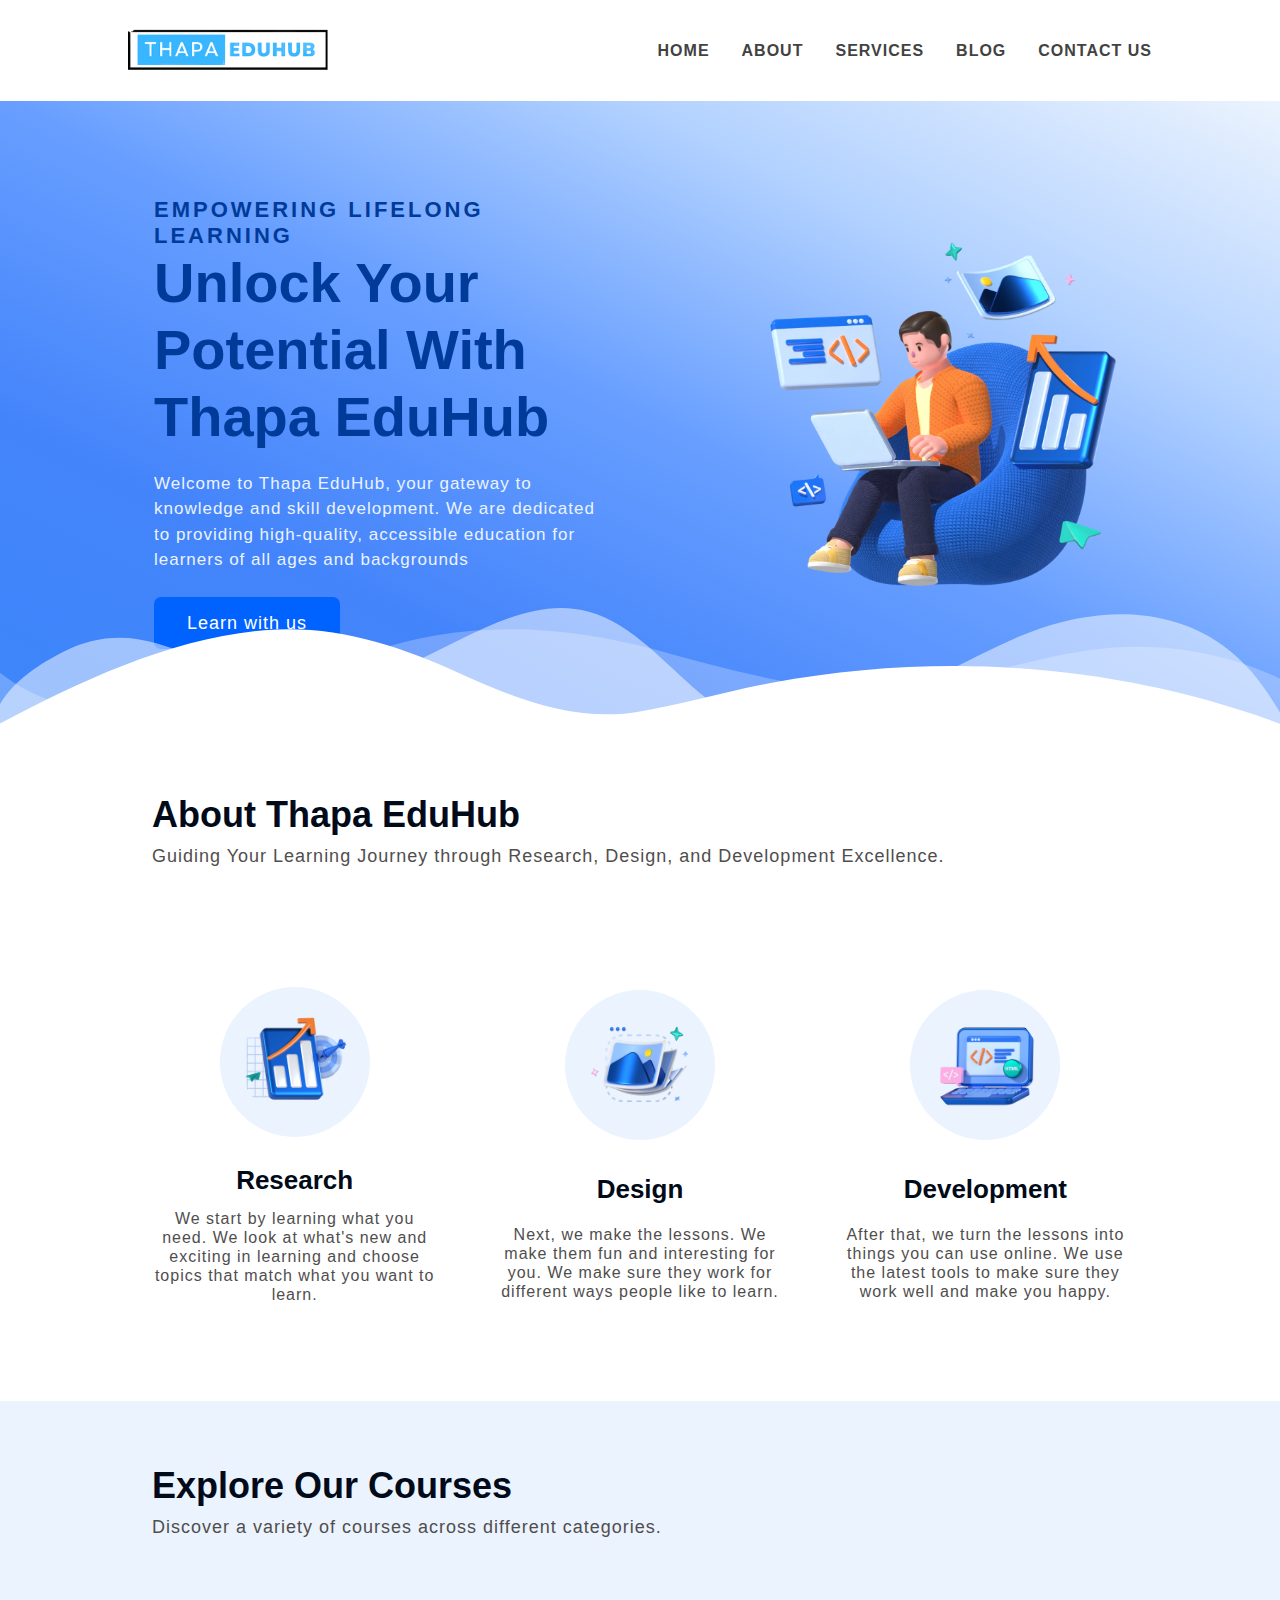
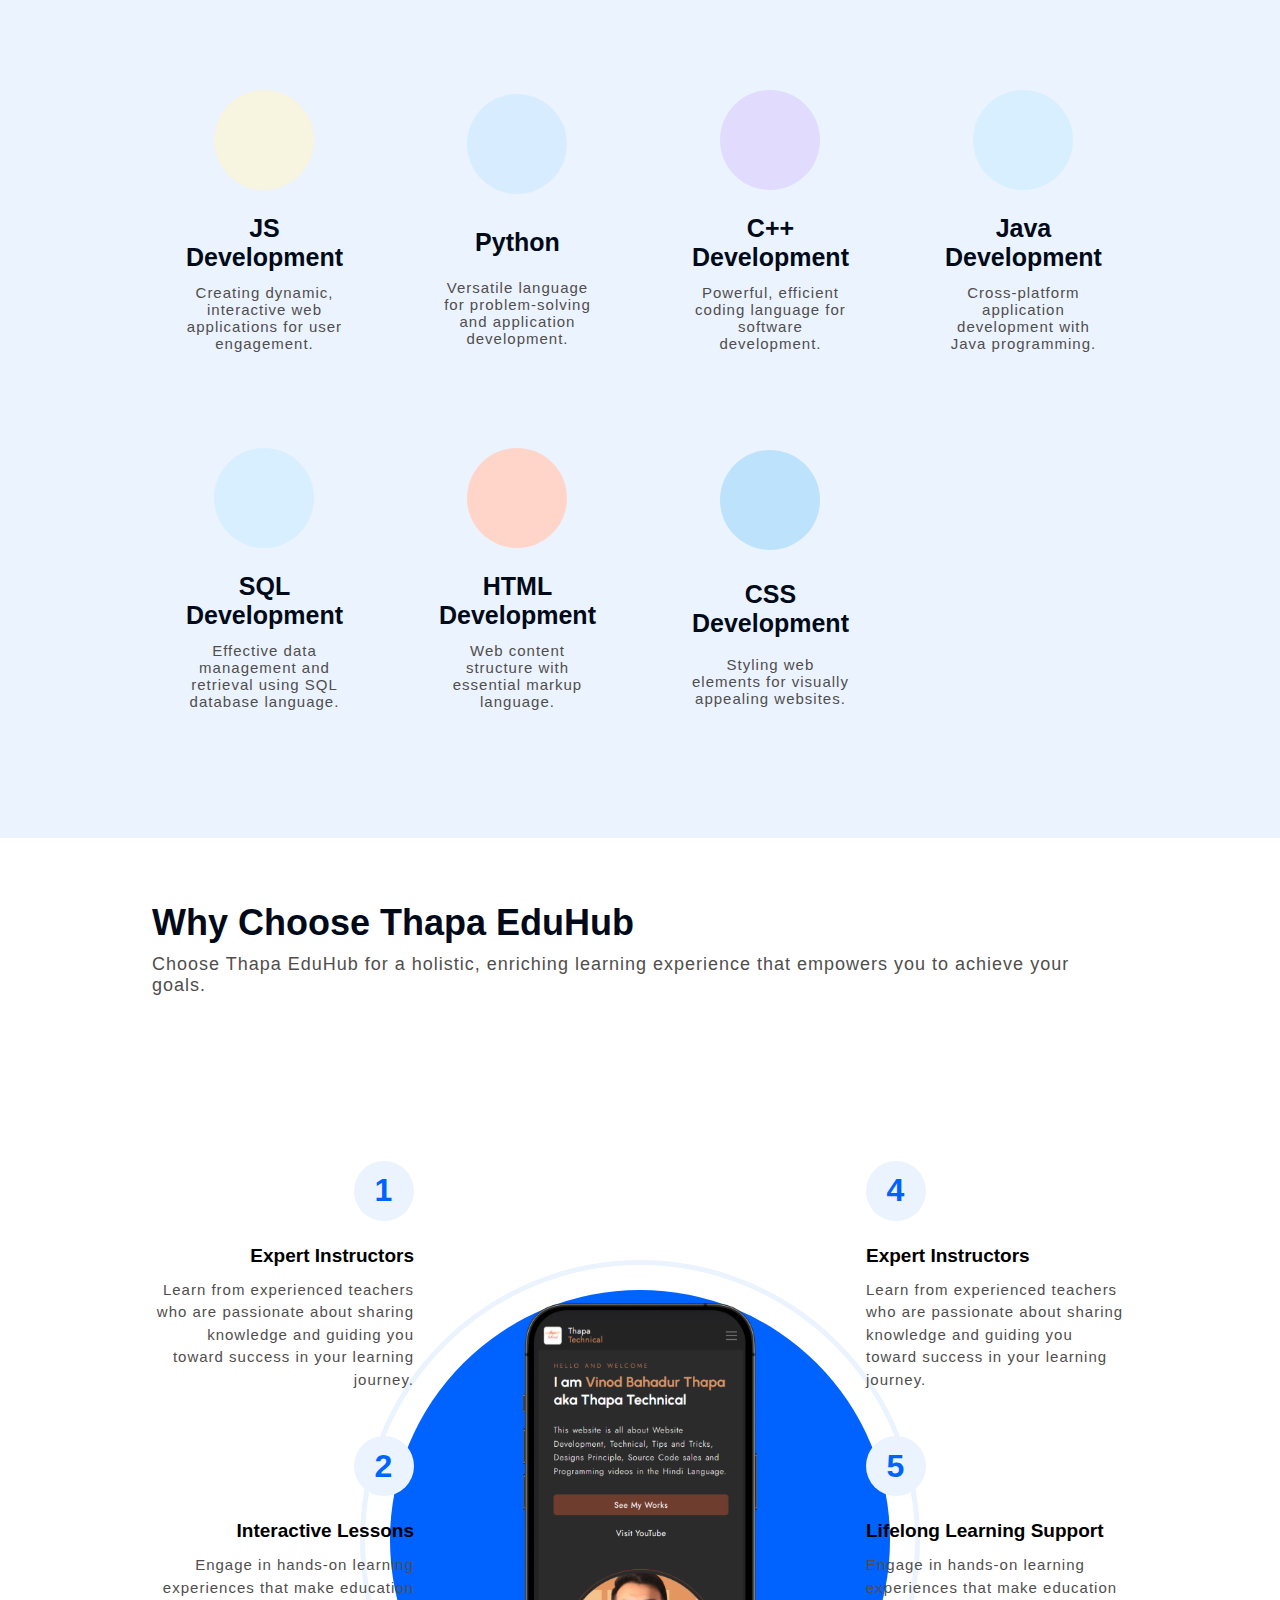
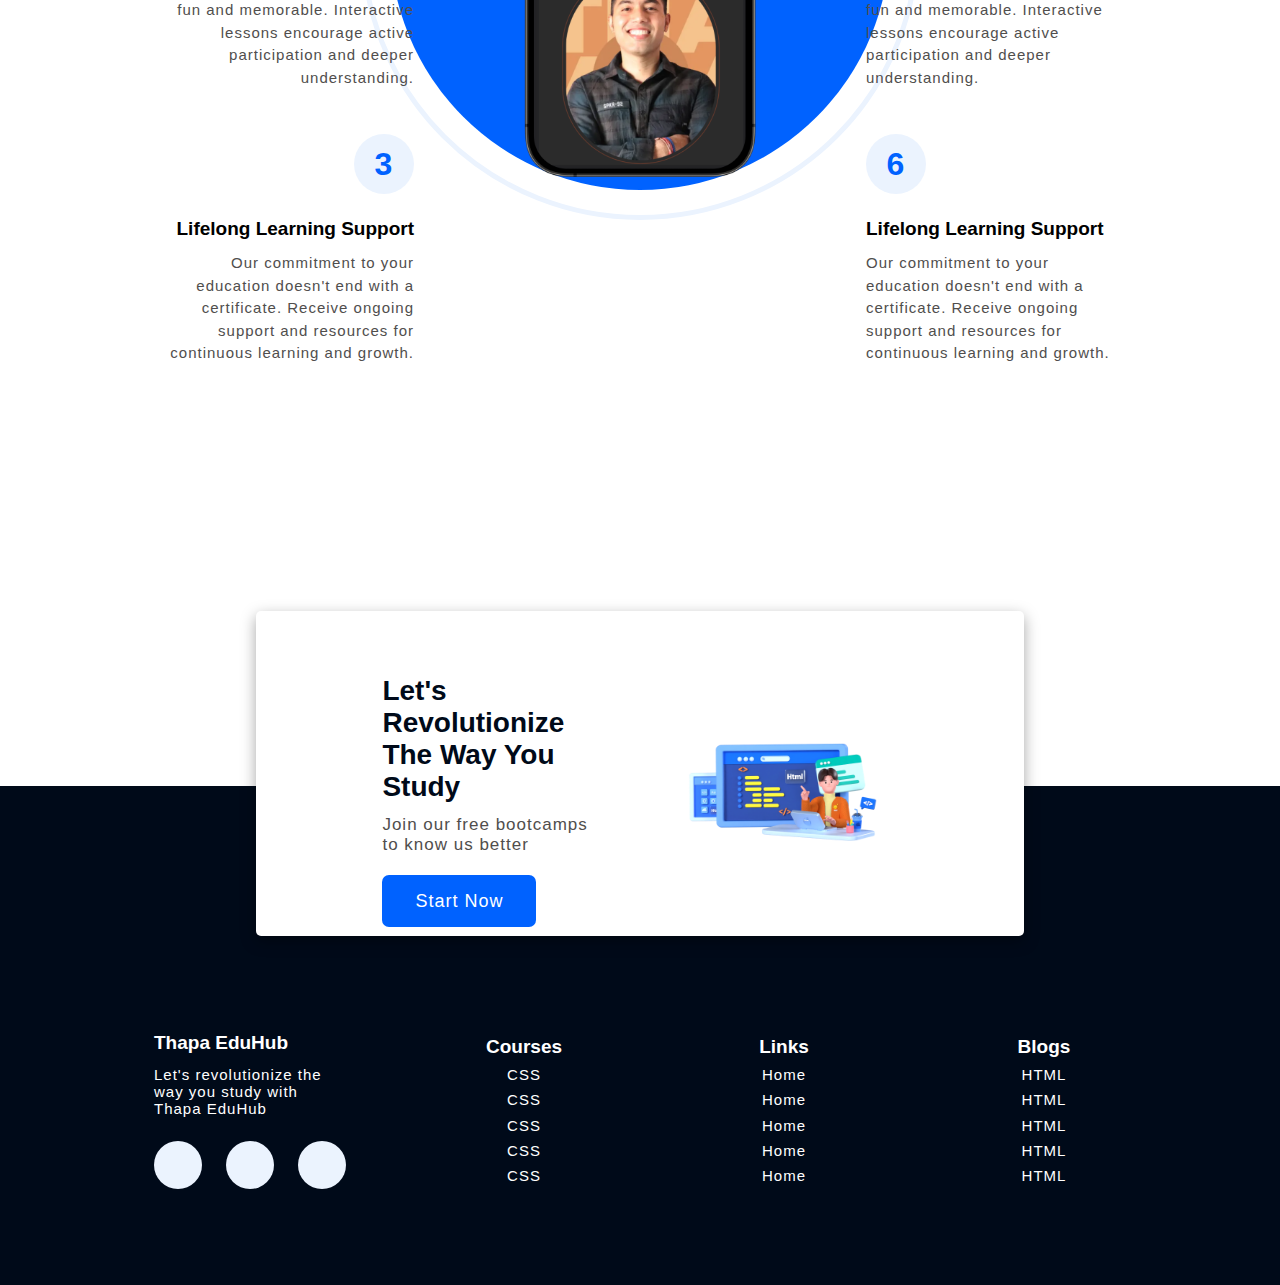
==== index.html @ 24a30e73 "design complete website" ====
<!DOCTYPE html>
<html lang="en">
  <head>
    <meta charset="UTF-8" />
    <meta name="viewport" content="width=device-width, initial-scale=1.0" />
    <title>Thapa Eduhub</title>
    <link
      rel="stylesheet"
      href="https://cdnjs.cloudflare.com/ajax/libs/font-awesome/6.6.0/css/all.min.css"
      integrity="sha512-Kc323vGBEqzTmouAECnVceyQqyqdsSiqLQISBL29aUW4U/M7pSPA/gEUZQqv1cwx4OnYxTxve5UMg5GT6L4JJg=="
      crossorigin="anonymous"
      referrerpolicy="no-referrer"
    />
    <link rel="stylesheet" href="css/style.css" />
  </head>

  <body>
    <!-- ========== Start Header Section ========== -->
    <header class="header-section">
      <div class="container">
        <div class="brand-section">
          <a href="index.html">
            <img
              src="images/logo.png"
              alt="Thapa Edu Logo"
              height="auto"
              width="80%"
            />
          </a>
        </div>
        <!-- ========== Start Navbar Section ========== -->
        <nav class="navbar">
          <ul>
            <li class="navbar-item">
              <a class="navbar-link" href="index.html">home</a>
            </li>
            <li class="navbar-item">
              <a class="navbar-link" href="about.html">about</a>
            </li>
            <li class="navbar-item">
              <a class="navbar-link" href="services.html">services</a>
            </li>
            <li class="navbar-item">
              <a class="navbar-link" href="blog.html">blog</a>
            </li>
            <li class="navbar-item">
              <a class="navbar-link" href="contact.html">contact us</a>
            </li>
          </ul>
        </nav>
        <!-- ========== End Navbar Section ========== -->
      </div>
    </header>
    <!-- ========== End Header Section ========== -->
    <!-- ========== Start Main Section ========== -->
    <main>
      <div class="main-section">
        <div class="container grid grid-two-cols">
          <div class="main-section--content">
            <p class="main-section-subheading">EMPOWERING LIFELONG LEARNING</p>
            <h2>Unlock Your Potential with Thapa EduHub</h2>
            <p class="main-section-paragraph">
              Welcome to Thapa EduHub, your gateway to knowledge and skill
              development. We are dedicated to providing high-quality,
              accessible education for learners of all ages and backgrounds
            </p>
            <a class="btn" href="contact.html">Learn with us</a>
          </div>
          <div class="main-section--image">
            <figure>
              <img
                src="/images/main-hero.webp"
                alt="a guy with laptop and doing coding"
                width="80%"
              />
            </figure>
          </div>
        </div>
      </div>
      <div class="custom-shape-divider-bottom-1727589289">
        <svg
          data-name="Layer 1"
          xmlns="http://www.w3.org/2000/svg"
          viewBox="0 0 1200 120"
          preserveAspectRatio="none"
        >
          <path
            d="M0,0V46.29c47.79,22.2,103.59,32.17,158,28,70.36-5.37,136.33-33.31,206.8-37.5C438.64,32.43,512.34,53.67,583,72.05c69.27,18,138.3,24.88,209.4,13.08,36.15-6,69.85-17.84,104.45-29.34C989.49,25,1113-14.29,1200,52.47V0Z"
            opacity=".25"
            class="shape-fill"
          ></path>
          <path
            d="M0,0V15.81C13,36.92,27.64,56.86,47.69,72.05,99.41,111.27,165,111,224.58,91.58c31.15-10.15,60.09-26.07,89.67-39.8,40.92-19,84.73-46,130.83-49.67,36.26-2.85,70.9,9.42,98.6,31.56,31.77,25.39,62.32,62,103.63,73,40.44,10.79,81.35-6.69,119.13-24.28s75.16-39,116.92-43.05c59.73-5.85,113.28,22.88,168.9,38.84,30.2,8.66,59,6.17,87.09-7.5,22.43-10.89,48-26.93,60.65-49.24V0Z"
            opacity=".5"
            class="shape-fill"
          ></path>
          <path
            d="M0,0V5.63C149.93,59,314.09,71.32,475.83,42.57c43-7.64,84.23-20.12,127.61-26.46,59-8.63,112.48,12.24,165.56,35.4C827.93,77.22,886,95.24,951.2,90c86.53-7,172.46-45.71,248.8-84.81V0Z"
            class="shape-fill"
          ></path>
        </svg>
      </div>
    </main>

    <!-- ========== End Main Section ========== -->

    <!-- ========== Start About Section ========== -->

    <section class="about-section">
      <div class="container">
        <h2 class="section-common-heading">About Thapa EduHub</h2>
        <p class="section-common-subheading">
          Guiding Your Learning Journey through Research, Design, and
          Development Excellence.
        </p>
      </div>

      <div class="container grid grid-three-cols">
        <div class="common-container">
          <div class="common-icon">
            <img src="images/research.png" alt="research image" height="70%" />
          </div>
          <h3 class="common-heading">Research</h3>
          <p class="common-paragraph">
            We start by learning what you need. We look at what's new and
            exciting in learning and choose topics that match what you want to
            learn.
          </p>
        </div>

        <div class="common-container">
          <div class="common-icon">
            <img src="images/design.png" alt="design image" height="70%" />
          </div>
          <h3 class="common-heading">design</h3>
          <p class="common-paragraph">
            Next, we make the lessons. We make them fun and interesting for you.
            We make sure they work for different ways people like to learn.
          </p>
        </div>

        <div class="common-container">
          <div class="common-icon">
            <img src="images/Coding.png" alt="coding image" height="70%" />
          </div>
          <h3 class="common-heading">development</h3>
          <p class="common-paragraph">
            After that, we turn the lessons into things you can use online. We
            use the latest tools to make sure they work well and make you happy.
          </p>
        </div>
      </div>
    </section>

    <!-- ========== End About Section ========== -->

    <!-- ========== Start Courses Section ========== -->

    <section class="courses-section">
      <div class="container">
        <h2 class="section-common-heading">Explore Our Courses</h2>
        <p class="section-common-subheading">
          Discover a variety of courses across different categories.
        </p>
      </div>

      <div class="container grid grid-four-cols">
        <div class="course-div">
          <div class="common-icon">
            <i class="icon fa-brands fa-js" style="color: #ffd43b"></i>
          </div>
          <h3 class="common-heading">JS Development</h3>
          <p class="common-paragraph">
            Creating dynamic, interactive web applications for user engagement.
          </p>
        </div>

        <div class="course-div">
          <div class="common-icon">
            <i class="icon fa-brands fa-python" style="color: #74c0fc"></i>
          </div>
          <h3 class="common-heading">Python</h3>
          <p class="common-paragraph">
            Versatile language for problem-solving and application development.
          </p>
        </div>

        <div class="course-div">
          <div class="common-icon">
            <i class="icon fa-solid fa-code" style="color: #b197fc"></i>
          </div>
          <h3 class="common-heading">C++ Development</h3>
          <p class="common-paragraph">
            Powerful, efficient coding language for software development.
          </p>
        </div>

        <div class="course-div">
          <div class="common-icon">
            <i class="icon fa-brands fa-java" style="color: #3d7491"></i>
          </div>
          <h3 class="common-heading">Java Development</h3>
          <p class="common-paragraph">
            Cross-platform application development with Java programming.
          </p>
        </div>

        <div class="course-div">
          <div class="common-icon">
            <i class="icon fa-solid fa-database" style="color: #74c0fc"></i>
          </div>
          <h3 class="common-heading">SQL Development</h3>
          <p class="common-paragraph">
            Effective data management and retrieval using SQL database language.
          </p>
        </div>
        <div class="course-div">
          <div class="common-icon">
            <i class="fa-brands fa-html5" style="color: #ff5226"></i>
          </div>
          <h3 class="common-heading">HTML Development</h3>
          <p class="common-paragraph">
            Web content structure with essential markup language.
          </p>
        </div>
        <div class="course-div">
          <div class="common-icon">
            <i class="fa-brands fa-css3" style="color: #009dff"></i>
          </div>
          <h3 class="common-heading">CSS Development</h3>
          <p class="common-paragraph">
            Styling web elements for visually appealing websites.
          </p>
        </div>
      </div>
    </section>

    <!-- ========== End Courses Section ========== -->

    <!-- ========== Start Why-Us Section ========== -->
    <section class="section-why-us">
      <div class="container">
        <h2 class="section-common-heading">Why Choose Thapa EduHub</h2>
        <p class="section-common-subheading">
          Choose Thapa EduHub for a holistic, enriching learning experience that
          empowers you to achieve your goals.
        </p>
      </div>

      <div class="container grid grid-three-cols">
        <div class="why-us-div-left text-align--right">
          <div class="why-us-common-div">
            <p class="common-number">1</p>
            <h3 class="common-heading">Expert Instructors</h3>
            <p class="common-paragraph">
              Learn from experienced teachers who are passionate about sharing
              knowledge and guiding you toward success in your learning journey.
            </p>
          </div>
          <div class="why-us-common-div">
            <p class="common-number">2</p>
            <h3 class="common-heading">Interactive Lessons</h3>
            <p class="common-paragraph">
              Engage in hands-on learning experiences that make education fun
              and memorable. Interactive lessons encourage active participation
              and deeper understanding.
            </p>
          </div>

          <div class="why-us-common-div">
            <p class="common-number">3</p>
            <h3 class="common-heading">Lifelong Learning Support</h3>
            <p class="common-paragraph">
              Our commitment to your education doesn't end with a certificate.
              Receive ongoing support and resources for continuous learning and
              growth.
            </p>
          </div>
        </div>

        <div class="container-image">
          <img src="/images/mobile.png" alt="mobile website" />
        </div>

        <div class="why-us-div-right text-align--left">
          <div class="why-us-common-div">
            <p class="common-number">4</p>
            <h3 class="common-heading">Expert Instructors</h3>
            <p class="common-paragraph">
              Learn from experienced teachers who are passionate about sharing
              knowledge and guiding you toward success in your learning journey.
            </p>
          </div>

          <div class="why-us-common-div">
            <p class="common-number">5</p>
            <h3 class="common-heading">Lifelong Learning Support</h3>
            <p class="common-paragraph">
              Engage in hands-on learning experiences that make education fun
              and memorable. Interactive lessons encourage active participation
              and deeper understanding.
            </p>
          </div>

          <div class="why-us-common-div">
            <p class="common-number">6</p>
            <h3 class="common-heading">Lifelong Learning Support</h3>
            <p class="common-paragraph">
              Our commitment to your education doesn't end with a certificate.
              Receive ongoing support and resources for continuous learning and
              growth.
            </p>
          </div>
        </div>
      </div>
    </section>

    <!-- ========== End Why-Us Section ========== -->

    <!-- ========== Start Contact HomePage Section ========== -->

    <section class="contact-section-homepage">
      <div class="container grid grid-two-cols">
        <div class="contact-content">
          <h2 class="section-common-heading">
            Let's revolutionize the way you study
          </h2>
          <p>Join our free bootcamps to know us better</p>
          <a class="btn" href="contact.html"
            >Start Now <i class="fa-solid fa-arrow-right"></i
          ></a>
        </div>
        <div class="contact-image">
          <img src="/images/main.png" alt="a guy doing coding" />
        </div>
      </div>
    </section>

    <!-- ========== End Contact HomePage Section ========== -->

    <!-- ========== Start Footer Section ========== -->

    <footer class="footer-section">
      <div class="container grid grid-four-cols">
        <div class="footer-content">
          <h3 class="footer-content-title">Thapa EduHub</h3>
          <p class="section-common-subheading">
            Let's revolutionize the way you study with Thapa EduHub
          </p>

          <div class="social-links">
            <div class="social-icon">
              <a href="#"> <i class="fa-brands fa-discord"></i></a>
            </div>

             <div class="social-icon">
              <a href="#"> <i class="fa-brands fa-youtube"></i></a>
            </div>

             <div class="social-icon">
              <a href="#"> <i class="fa-brands fa-instagram"></i></a>
            </div>
          </div>
        </div>

        <div class="courses-links">
          <h3 class="footer-content-title">
            Courses
          </h3>
          <li>CSS</li>
          <li>CSS</li>
          <li>CSS</li>
          <li>CSS</li>
          <li>CSS</li>
        </div>
        <div class="links">
          <h3 class="footer-content-title">
            Links
          </h3>
          <li>Home</li>
          <li>Home</li>
          <li>Home</li>
          <li>Home</li>
          <li>Home</li>
        </div><div class="blogs">
          <h3 class="footer-content-title">
           Blogs
          </h3>
          <li>HTML</li>
          <li>HTML</li>
          <li>HTML</li>
          <li>HTML</li>
          <li>HTML</li>
        </div>
      </div>
    </footer>

    <!-- ========== End Footer Section ========== -->
  </body>
</html>
---- css/style.css ----
/***** Universal Section *****/

* {
  margin: 0;
  padding: 0;
  box-sizing: border-box;
}

/***** End Universal Section *****/

/***** root variable Section *****/

:root {
  --primary-color: #0062ff;
  --supporting-color: #ebf3fe;
  --font-color: #424242;
  --bg-color: #f7fcff;
  --heading-color: #000a19;
  --hero-heading-color: #003b99;
  --white-color: #ffffff;
  --para-color: #504e4d;
  --bnt-hover-bg-color: #003b99;
  --btn-box-shadow: rgba(100, 100, 111, 0.2) 0px 7px 29px 0px;

  --footer-bg-color: #040d12;
}

/***** End root variable Section *****/

/***** Common Section *****/

html {
  font-size: 62.5%;
  font-family: Mona Sans, Hubot Sans, sans-serif;
}

a {
  text-decoration: none;
}

li {
  list-style: none;
}

:is(
    .about-section,
    .courses-section,
    .section-why-us,
    .contact-section-homepage,
    .blog-section,
    .contact-section
  )
  .container:first-child {
  padding: 6.4rem 2.4rem 2.4rem 2.4rem;
}

p,
a,
li {
  font-size: 1.5rem;
  letter-spacing: 0.1rem;
  font-weight: 500;
  color: var(--para-color);
}

.container {
  max-width: 80%;
  height: auto;
  margin: 0 auto;
  padding: 9.6rem 2.6rem;
}

.grid {
  display: grid;
}

/***** End Common Section *****/

/***** reusable content Section *****/

.grid-two-cols {
  grid-template-columns: repeat(2, 1fr);
}

.grid-three-cols {
  grid-template-columns: repeat(3, 1fr);
}

.grid-four-cols {
  grid-template-columns: repeat(4, 1fr);
}

.section-common-heading {
  font-size: 3.6rem;
  color: var(--heading-color);
  text-transform: capitalize;
}

.section-common-subheading {
  font-size: 1.8rem;
  margin-top: 1rem;
  font-weight: 400;
}

/***** End reusable content Section *****/

/***** Navbar Section *****/

.header-section {
  width: 100%;
  box-shadow: 0.1rem 0.1rem 0.5rem 0.1px rgba(0, 0, 0, 0.332);
}

.header-section .container {
  display: flex;
  justify-content: space-between;
  align-items: center;
  padding: 2.5rem 0;
}

.header-section .navbar ul {
  display: flex;
  gap: 3.2rem;

  & li a {
    font-size: 1.6rem;
    text-transform: uppercase;
    color: var(--font-color);
    font-weight: 600;
    display: inline-block;
    position: relative;

    &:hover {
      color: var(--primary-color);
    }

    &::after {
      content: "";
      position: absolute;
      bottom: -0.25rem;
      left: 0;
      width: 0%;
      height: auto;
      border-bottom: 0.2rem solid var(--primary-color);
      transition: all 0.2s linear;
      -webkit-transition: all 0.2s linear;
      -moz-transition: all 0.2s linear;
      -ms-transition: all 0.2s linear;
      -o-transition: all 0.2s linear;
    }

    &:hover::after {
      width: 100%;
    }
  }
}

/***** End Navbar Section *****/

/***** Home Page Section *****/

main {
  background: linear-gradient(
    to top right,
    #3d86fa,
    #4484fb,
    #679eff,
    #b3d2ff,
    #ebf3fe
  );
  position: relative;
  height: auto;

  & .grid {
    place-items: center;
    gap: 6.4rem;

    & .main-section--image {
      transform: scaleX(-1);
      -webkit-transform: scaleX(-1);
      -moz-transform: scaleX(-1);
      -ms-transform: scaleX(-1);
      -o-transform: scaleX(-1);
    }

    & .main-section--content {
      & .main-section-subheading {
        color: var(--bnt-hover-bg-color);
        font-size: 2.2rem;
        font-weight: 600;
        letter-spacing: 0.3rem;
        text-transform: uppercase;
      }

      & h2 {
        font-size: 5.6rem;
        color: var(--bnt-hover-bg-color);
        line-height: 1.2;
        font-weight: 700;
        text-transform: capitalize;
      }

      & .main-section-paragraph {
        font-size: 1.7rem;
        color: var(--supporting-color);
        font-weight: 400;
        letter-spacing: 0.1rem;
        line-height: 1.5;
        margin: 2rem 0 4rem 0;
      }
    }
  }
}
.btn {
  padding: 1.6rem 3.3rem;
  border-radius: 0.7rem;
  border: none;
  -webkit-border-radius: 0.7rem;
  -moz-border-radius: 0.7rem;
  -ms-border-radius: 0.7rem;
  -o-border-radius: 0.7rem;
  transition: all 0.1s linear;
  -webkit-transition: all 0.1s linear;
  -moz-transition: all 0.1s linear;
  -ms-transition: all 0.1s linear;
  -o-transition: all 0.1s linear;
  color: var(--white-color);
  font-size: 1.8rem;
  background-color: var(--primary-color);

  &:hover {
    background-color: var(--bnt-hover-bg-color);
  }
}

.custom-shape-divider-bottom-1727589289 {
  position: absolute;
  bottom: 0;
  left: 0;
  width: 100%;
  overflow: hidden;
  line-height: 0;
  transform: rotate(180deg);
}

.custom-shape-divider-bottom-1727589289 svg {
  position: relative;
  display: block;
  width: calc(100% + 1.3px);
  height: 133px;
}

.custom-shape-divider-bottom-1727589289 .shape-fill {
  fill: #ffffff;
}

/***** End Home Page Section *****/

/***** About Section *****/

.about-section {
  & .grid {
    gap: 6.4rem;

    .common-container {
      display: grid;
      place-items: center;
      text-align: center;
    }

    .common-heading {
      font-size: 2.6rem;
      color: var(--heading-color);
      font-weight: 700;
      text-transform: capitalize;
    }

    .common-paragraph {
      font-size: 1.6rem;
      line-height: 1.2;
      font-weight: 400;
    }

    & .common-container .common-heading {
      margin: 2.6rem 0 1.3rem 0;
    }

    & .common-container .common-icon img {
      transition: all 0.3 linear;
      -webkit-transition: all 0.3 linear;
      -moz-transition: all 0.3 linear;
      -ms-transition: all 0.3 linear;
      -o-transition: all 0.3 linear;
    }

    .common-container .common-icon img {
      width: 15rem;
      aspect-ratio: 1;
      padding: 2rem;
      border-radius: 50%;
      background-color: var(--supporting-color);
      -webkit-border-radius: 50%;
      -moz-border-radius: 50%;
      -ms-border-radius: 50%;
      -o-border-radius: 50%;
      transition: all 0.2s linear;
      -webkit-transition: all 0.2s linear;
      -moz-transition: all 0.2s linear;
      -ms-transition: all 0.2s linear;
      -o-transition: all 0.2s linear;
    }
  }

  & .common-icon:hover > img {
    background: linear-gradient(to right, #0575e6, #021b79);
    box-shadow: 0 0 5rem 0.001rem #003b9993;
    scale: 1.2;
  }
}

/***** End About Section *****/

/***** Courses Section *****/

.courses-section {
  background-color: var(--supporting-color);

  .grid {
    gap: 3.2rem;
  }

  & .grid .course-div {
    transition: all 0.3s linear;
    text-align: center;
    display: grid;
    place-items: center;
    padding: 3.2rem;

    -webkit-transition: all 0.3s linear;
    -moz-transition: all 0.3s linear;
    -ms-transition: all 0.3s linear;
    -o-transition: all 0.3s linear;

    & .common-icon {
      width: 10rem;
      aspect-ratio: 1;
      display: grid;
      place-items: center;
      border-radius: 50%;

      -webkit-border-radius: 50%;
      -moz-border-radius: 50%;
      -ms-border-radius: 50%;
      -o-border-radius: 50%;

      & i {
        font-size: 5.5rem;
      }
    }

    & .common-heading {
      color: var(--heading-color);
      font-size: 2.5rem;
      margin: 2.4rem 0 1.2rem 0;
    }
  }

  & .course-div:nth-child(1) .common-icon {
    background-color: #fef4d0a7;
  }

  & .course-div:nth-child(2) .common-icon {
    background-color: #ceeaffaf;
  }

  & .course-div:nth-child(3) .common-icon {
    background-color: #dcd2fcad;

    & i {
      font-size: 3.5rem;
    }
  }

  & .course-div:nth-child(4) .common-icon {
    background-color: #ceeeffad;
  }

  & .course-div:nth-child(5) .common-icon {
    background-color: #ceeeffad;
  }

  & .course-div:nth-child(6) .common-icon {
    background-color: #ffd5ca;
  }

  & .course-div:nth-child(7) .common-icon {
    background-color: #b4dffad7;
  }
}

.course-div:hover {
  box-shadow: rgba(0, 0, 0, 0.1) 0px 10px 2rem;
}

/***** End Courses Section *****/

/***** Why-us Section *****/

.section-why-us {
  & .grid {
    gap: 9.6rem;

    & .text-align--right .why-us-common-div {
      text-align: right;
      display: flex;
      flex-direction: column;
      justify-content: start;
      align-items: end;
    }

    & .why-us-common-div {
      margin-top: 4.5rem;
      & .common-number {
        font-size: 3.2rem;
        font-weight: 600;
        background-color: var(--supporting-color);
        width: 6rem;
        aspect-ratio: 1;
        border-radius: 50%;
        -webkit-border-radius: 50%;
        -moz-border-radius: 50%;
        -ms-border-radius: 50%;
        -o-border-radius: 50%;
        display: grid;
        place-items: center;
        color: var(--primary-color);
      }
      & .common-heading {
        font-size: 1.9rem;
        margin: 2.4rem 0 1.2rem 0;
      }
      & .common-paragraph {
        line-height: 1.5;
      }
    }
    & .container-image {
      margin: 1.2rem 0;
      position: relative;
      display: grid;
      place-items: center;
      & img {
        width: 90%;
        height: auto;
      }
      &::before {
        content: "";
        width: 50rem;
        display: block;
        aspect-ratio: 1;
        background-color: var(--primary-color);
        position: absolute;
        left: 50%;
        top: 50%;
        transform: translate(-50%, -50%);
        border-radius: 50%;
        -webkit-border-radius: 50%;
        -moz-border-radius: 50%;
        -ms-border-radius: 50%;
        -o-border-radius: 50%;
        z-index: -1;
        animation: changing-color 10s linear 0s infinite alternate;
        -webkit-animation: changing-color 10s linear 0s infinite alternate;
      }
      &::after {
        content: "";
        width: 55rem;
        display: block;
        aspect-ratio: 1;
        position: absolute;
        left: 50%;
        top: 50%;
        transform: translate(-50%, -50%);
        border: 0.5rem solid var(--supporting-color);
        border-radius: 50%;
        -webkit-border-radius: 50%;
        -moz-border-radius: 50%;
        -ms-border-radius: 50%;
        -o-border-radius: 50%;
        z-index: -1;
      }
    }
  }
}
@keyframes changing-color {
  0% {
    background-color: #b3d0ff;
  }
  25% {
    background-color: #80b1ff;
  }
  50% {
    background-color: #4d91ff;
  }
  75% {
    background-color: #99c0ff;
  }
  100% {
    background-color: #3381ff;
  }
}

/***** End Why-us Section *****/

/***** Contact Home Section *****/ /***** End Contact Home Section *****/

.contact-section-homepage {
  position: relative;
  left: 0;
  bottom: -15rem;
  width: 60%;
  min-height: 30rem;
  background-color: var(--white-color);
  box-shadow: rgba(0, 0, 0, 0.35) 0px 5px 15px;
  margin: 0 auto;
  padding: 0 3.2rem;
  border-radius: 0.5rem;
  -webkit-border-radius: 0.5rem;
  -moz-border-radius: 0.5rem;
  -ms-border-radius: 0.5rem;
  -o-border-radius: 0.5rem;
  & .container {
    margin: 0 auto;
    padding: 0;
  }
  & .grid {
    align-items: center;
    gap: 9.6rem;
    padding: 3.2rem 0;
  }
  & .section-common-heading {
    font-size: 2.8rem;
  }

  & .contact-image img {
    width: 90%;
    height: auto;
  }

  & .contact-content p {
    font-size: 1.7rem;
    margin: 1.2rem 0 3.6rem 0;
  }
}

/***** Blog Section *****/
.blog-section {
  background-color: var(--supporting-color);

  & .grid {
    gap: 6.4rem;
  }
  & .blog-card {
    box-shadow: rgba(0, 0, 0, 0.16) 0px 10px 36px 0px,
      rgba(0, 0, 0, 0.06) 0px 0px 0px 1px;
    transition: all 0.3s linear;

    -webkit-transition: all 0.3s linear;
    -moz-transition: all 0.3s linear;
    -ms-transition: all 0.3s linear;
    -o-transition: all 0.3s linear;
    &:hover {
      scale: 1.1;
    }
  }

  & .blog-card figure img {
    width: 100%;
    height: auto;
  }

  & .blog-content {
    padding: 1.4rem 2.4rem 2.4rem;
    & .blog-date {
      margin: 0 0 1.4rem 0;
      display: flex;
      justify-content: space-between;
      & .fa-solid {
        color: var(--bnt-hover-bg-color);
      }
    }
    & .blog-title {
      font-size: 1.8rem;
    }
  }
}

/***** End Blog Section *****/

/***** Contact Us Section *****/

.contact-section {
  & .grid {
    gap: 9.6rem;
  }
  & label {
    display: block;
    font-size: 1.7rem;
    color: var(--font-color);
    text-transform: capitalize;
  }

  & form .grid-two-cols {
    gap: 3.6rem;
  }
  & .grid-two-cols .mb-3:first-child {
    display: flex;
    justify-content: space-between;
  }
  & input,
  textarea {
    width: 100%;
    border: 0.1rem solid var(--footer-bg-color);
    padding: 1.4rem 2.4rem;
    font-size: 1.7rem;
    letter-spacing: 0.1rem;
  }

  & .mb-3 {
    margin-bottom: 3.2rem;
  }
  .btn {
    display: inline-block;
    margin-top: 3.2rem;
  }
  &::placeholder {
    font-size: 1.5rem;
    letter-spacing: 1.5;
    font-family: Mona Sans;
  }
}

/***** End Contact Us Section *****/

/***** Footer Section *****/
.footer-section {
  background-color: var(--heading-color);
  * {
    color: var(--white-color);
  }
  padding-top: 15rem;
  & .grid {
    gap: 9.6rem;
  }
  & .footer-content-title {
    font-size: 1.9rem;
  }
  & .section-common-subheading {
    font-size: 1.5rem;
    margin: 1.2rem 0 2.4rem 0;
  }
  & .social-links {
    display: flex;
    gap: 2.4rem;
  }
  & .social-links .social-icon i {
    font-size: 2.4rem;
    color: var(--primary-color);
  }
  & .social-links .social-icon {
    width: 4.8rem;
    aspect-ratio: 1;
    background-color: var(--supporting-color);
    display: grid;
    place-items: center;
    border-radius: 50%;
    -webkit-border-radius: 50%;
    -moz-border-radius: 50%;
    -ms-border-radius: 50%;
    -o-border-radius: 50%;
    transition: all 0.3s ease;
  }
  & .social-links .social-icon:hover {
    scale: 1.2;
    box-shadow: var(--primary-color) 0px 5px 15px;
  }

  & .courses-links,
  .links,
  .blogs {
    display: grid;
    place-items: center;
  }
}

/***** End Footer Section *****/
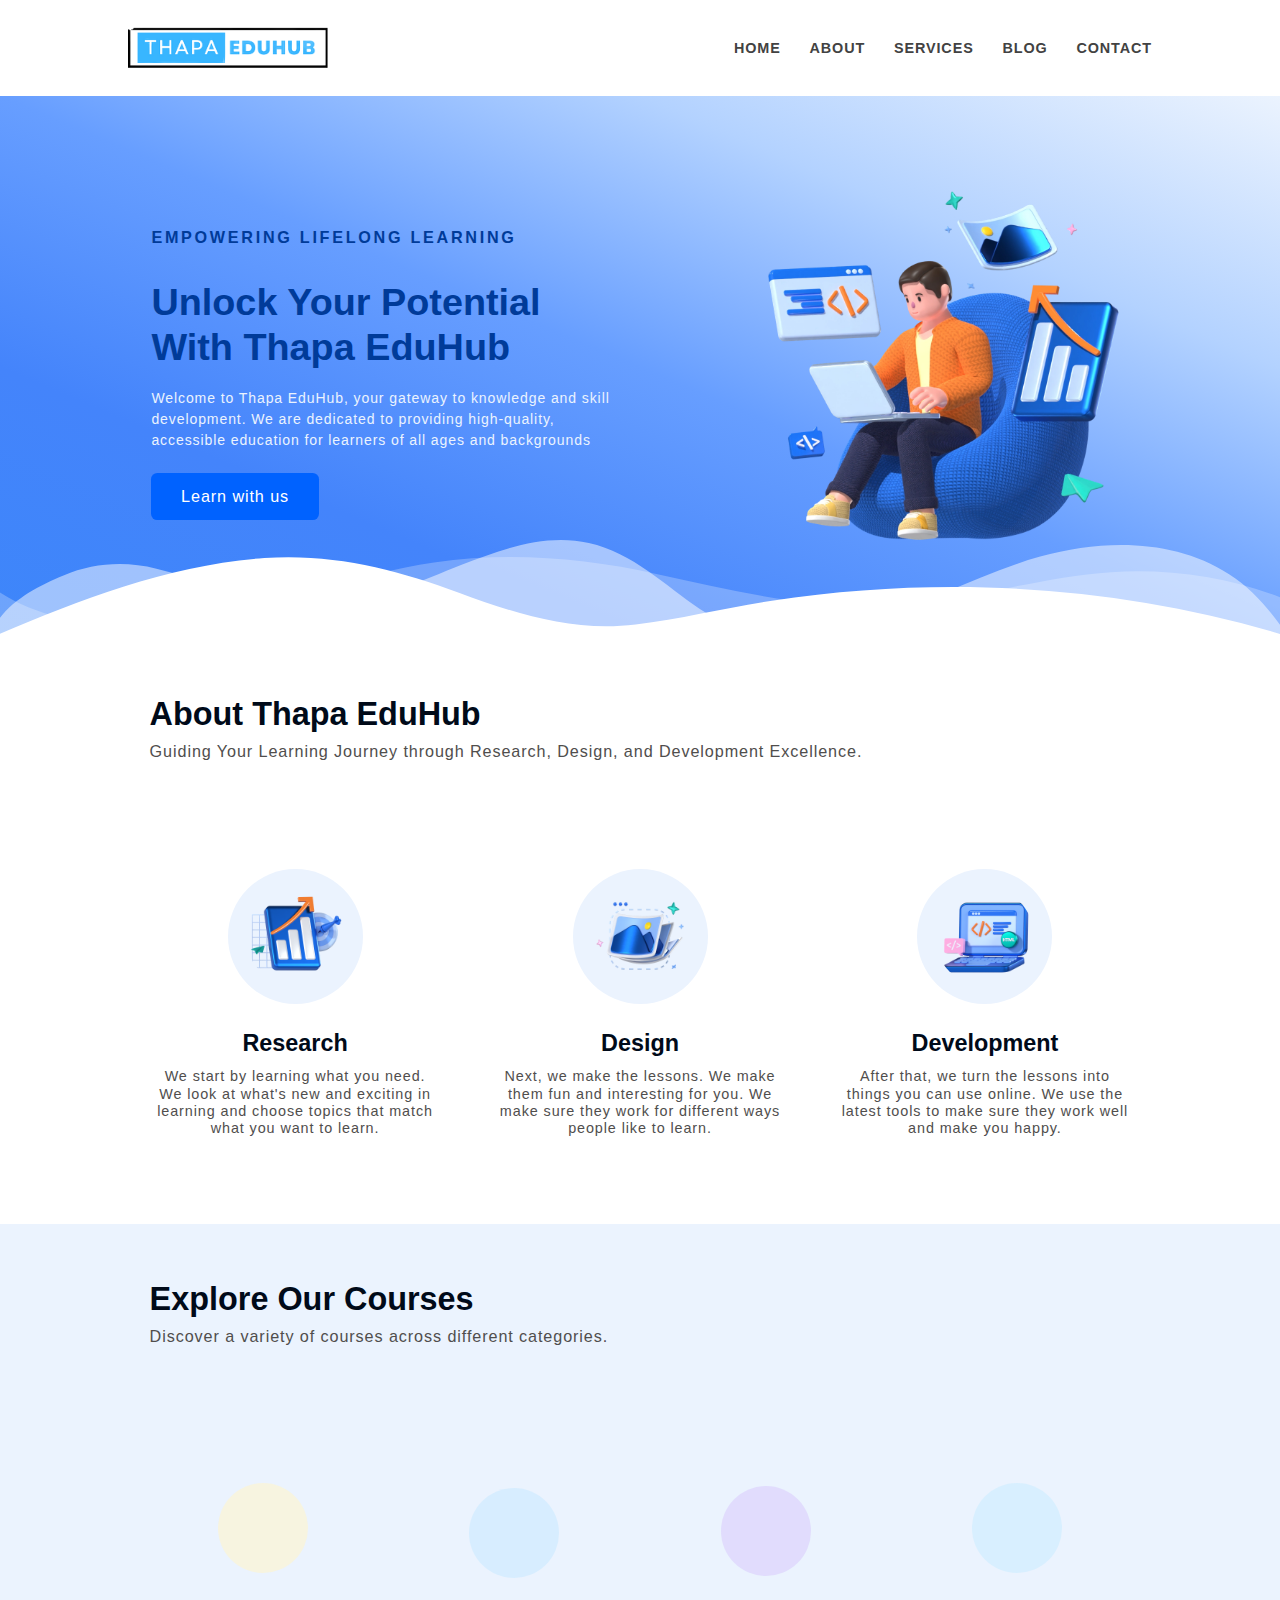
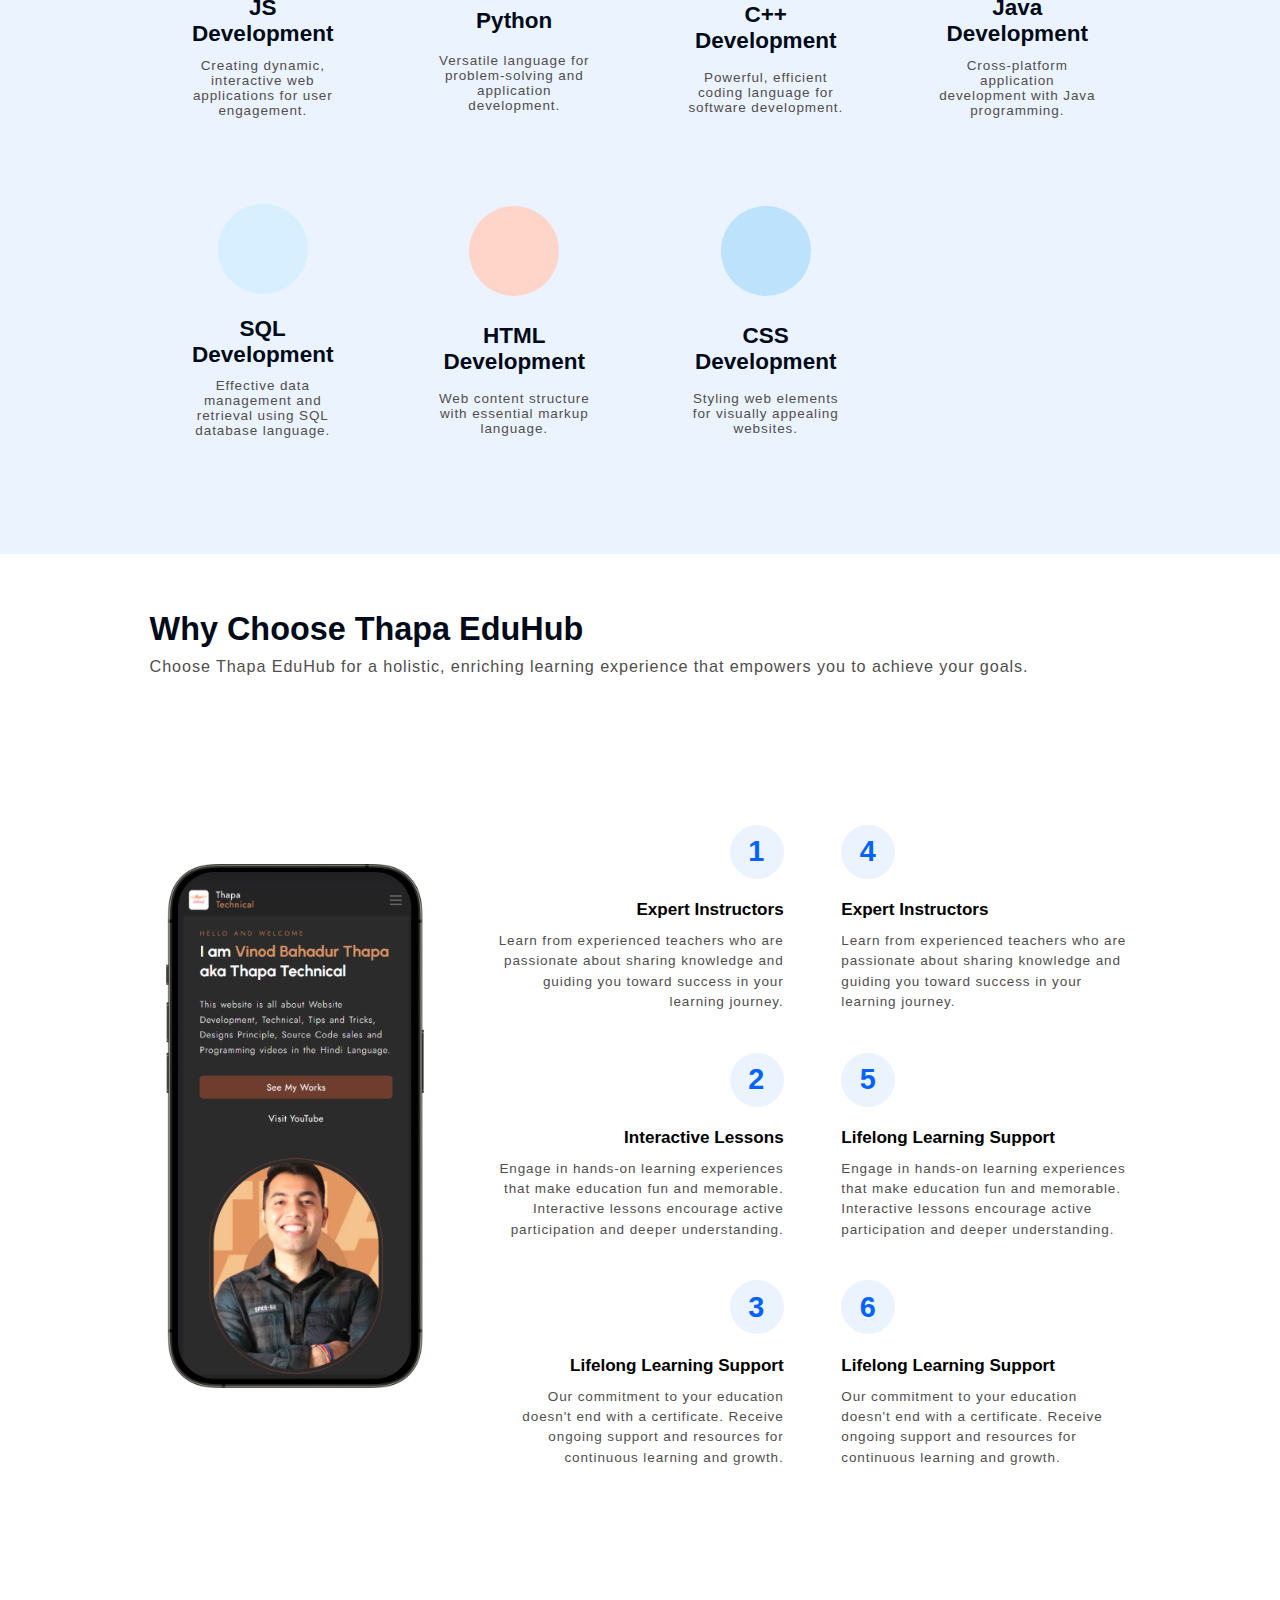
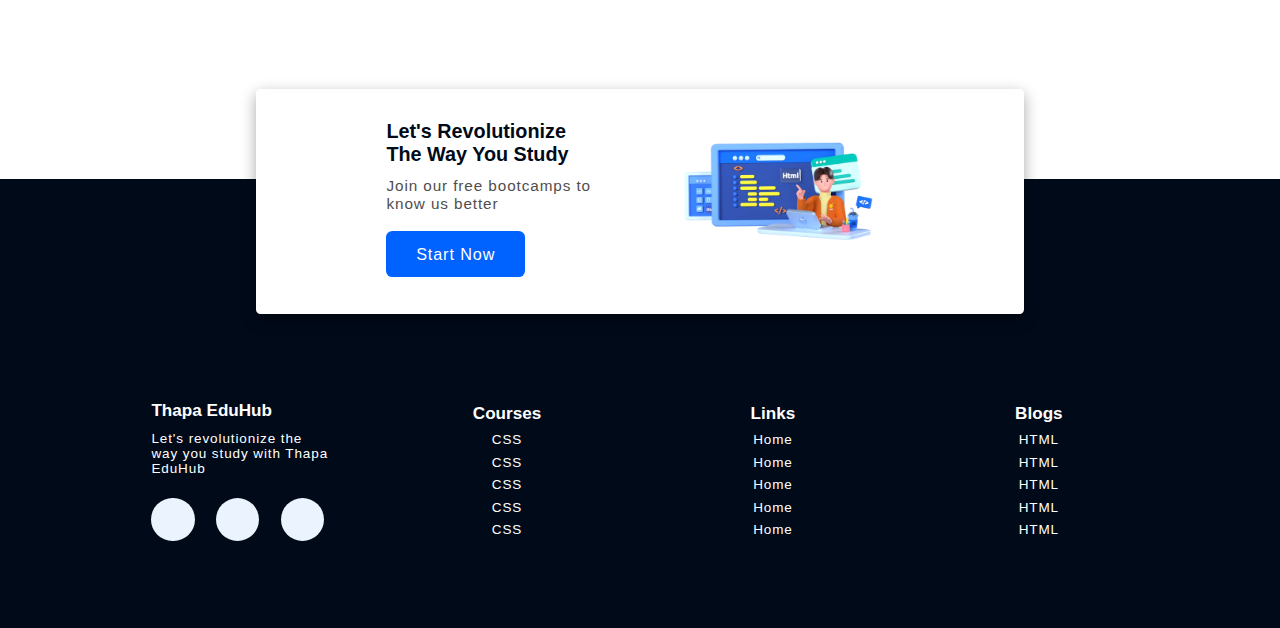
==== commit 750cde1d: ""Updated navigation links, CSS styles, and responsiveness for various HTML pages"" ====
--- a/index.html
+++ b/index.html
@@ -44,7 +44,7 @@
               <a class="navbar-link" href="blog.html">blog</a>
             </li>
             <li class="navbar-item">
-              <a class="navbar-link" href="contact.html">contact us</a>
+              <a class="navbar-link" href="contact.html">contact</a>
             </li>
           </ul>
         </nav>
@@ -69,7 +69,7 @@
           <div class="main-section--image">
             <figure>
               <img
-                src="/images/main-hero.webp"
+                src="images/main-hero.webp"
                 alt="a guy with laptop and doing coding"
                 width="80%"
               />
@@ -279,7 +279,7 @@
         </div>
 
         <div class="container-image">
-          <img src="/images/mobile.png" alt="mobile website" />
+          <img src="images/mobile.png" alt="mobile website" />
         </div>
 
         <div class="why-us-div-right text-align--left">
@@ -331,7 +331,7 @@
           ></a>
         </div>
         <div class="contact-image">
-          <img src="/images/main.png" alt="a guy doing coding" />
+          <img src="images/main.png" alt="a guy doing coding" />
         </div>
       </div>
     </section>
--- a/css/style.css
+++ b/css/style.css
@@ -186,14 +186,15 @@
     & .main-section--content {
       & .main-section-subheading {
         color: var(--bnt-hover-bg-color);
-        font-size: 2.2rem;
+        font-size: 1.8rem;
         font-weight: 600;
         letter-spacing: 0.3rem;
         text-transform: uppercase;
+        margin-bottom: 3.6rem;
       }
 
       & h2 {
-        font-size: 5.6rem;
+        font-size: 4.2rem;
         color: var(--bnt-hover-bg-color);
         line-height: 1.2;
         font-weight: 700;
@@ -201,7 +202,7 @@
       }
 
       & .main-section-paragraph {
-        font-size: 1.7rem;
+        font-size: 1.56rem;
         color: var(--supporting-color);
         font-weight: 400;
         letter-spacing: 0.1rem;
@@ -211,6 +212,7 @@
     }
   }
 }
+
 .btn {
   padding: 1.6rem 3.3rem;
   border-radius: 0.7rem;
@@ -247,7 +249,7 @@
   position: relative;
   display: block;
   width: calc(100% + 1.3px);
-  height: 133px;
+  height: 12rem;
 }
 
 .custom-shape-divider-bottom-1727589289 .shape-fill {
@@ -420,6 +422,7 @@
 
     & .why-us-common-div {
       margin-top: 4.5rem;
+
       & .common-number {
         font-size: 3.2rem;
         font-weight: 600;
@@ -435,26 +438,31 @@
         place-items: center;
         color: var(--primary-color);
       }
+
       & .common-heading {
         font-size: 1.9rem;
         margin: 2.4rem 0 1.2rem 0;
       }
+
       & .common-paragraph {
         line-height: 1.5;
       }
     }
+
     & .container-image {
       margin: 1.2rem 0;
       position: relative;
       display: grid;
       place-items: center;
+
       & img {
         width: 90%;
         height: auto;
       }
+
       &::before {
         content: "";
-        width: 50rem;
+        width: 40rem;
         display: block;
         aspect-ratio: 1;
         background-color: var(--primary-color);
@@ -471,9 +479,10 @@
         animation: changing-color 10s linear 0s infinite alternate;
         -webkit-animation: changing-color 10s linear 0s infinite alternate;
       }
+
       &::after {
         content: "";
-        width: 55rem;
+        width: 45rem;
         display: block;
         aspect-ratio: 1;
         position: absolute;
@@ -491,19 +500,24 @@
     }
   }
 }
+
 @keyframes changing-color {
   0% {
     background-color: #b3d0ff;
   }
+
   25% {
     background-color: #80b1ff;
   }
+
   50% {
     background-color: #4d91ff;
   }
+
   75% {
     background-color: #99c0ff;
   }
+
   100% {
     background-color: #3381ff;
   }
@@ -511,7 +525,7 @@
 
 /***** End Why-us Section *****/
 
-/***** Contact Home Section *****/ /***** End Contact Home Section *****/
+/***** Contact Home Section *****/
 
 .contact-section-homepage {
   position: relative;
@@ -528,15 +542,18 @@
   -moz-border-radius: 0.5rem;
   -ms-border-radius: 0.5rem;
   -o-border-radius: 0.5rem;
-  & .container {
+
+  & .container:first-child {
     margin: 0 auto;
-    padding: 0;
-  }
+    padding: 6.4rem 0;
+  }
+
   & .grid {
     align-items: center;
     gap: 9.6rem;
     padding: 3.2rem 0;
   }
+
   & .section-common-heading {
     font-size: 2.8rem;
   }
@@ -551,6 +568,7 @@
     margin: 1.2rem 0 3.6rem 0;
   }
 }
+/***** End Contact Home Section *****/
 
 /***** Blog Section *****/
 .blog-section {
@@ -559,6 +577,7 @@
   & .grid {
     gap: 6.4rem;
   }
+
   & .blog-card {
     box-shadow: rgba(0, 0, 0, 0.16) 0px 10px 36px 0px,
       rgba(0, 0, 0, 0.06) 0px 0px 0px 1px;
@@ -568,6 +587,7 @@
     -moz-transition: all 0.3s linear;
     -ms-transition: all 0.3s linear;
     -o-transition: all 0.3s linear;
+
     &:hover {
       scale: 1.1;
     }
@@ -580,14 +600,17 @@
 
   & .blog-content {
     padding: 1.4rem 2.4rem 2.4rem;
+
     & .blog-date {
       margin: 0 0 1.4rem 0;
       display: flex;
       justify-content: space-between;
+
       & .fa-solid {
         color: var(--bnt-hover-bg-color);
       }
     }
+
     & .blog-title {
       font-size: 1.8rem;
     }
@@ -602,6 +625,7 @@
   & .grid {
     gap: 9.6rem;
   }
+
   & label {
     display: block;
     font-size: 1.7rem;
@@ -612,10 +636,12 @@
   & form .grid-two-cols {
     gap: 3.6rem;
   }
+
   & .grid-two-cols .mb-3:first-child {
     display: flex;
     justify-content: space-between;
   }
+
   & input,
   textarea {
     width: 100%;
@@ -628,10 +654,12 @@
   & .mb-3 {
     margin-bottom: 3.2rem;
   }
+
   .btn {
     display: inline-block;
     margin-top: 3.2rem;
   }
+
   &::placeholder {
     font-size: 1.5rem;
     letter-spacing: 1.5;
@@ -644,28 +672,36 @@
 /***** Footer Section *****/
 .footer-section {
   background-color: var(--heading-color);
+
   * {
     color: var(--white-color);
   }
+
   padding-top: 15rem;
+
   & .grid {
     gap: 9.6rem;
   }
+
   & .footer-content-title {
     font-size: 1.9rem;
   }
+
   & .section-common-subheading {
     font-size: 1.5rem;
     margin: 1.2rem 0 2.4rem 0;
   }
+
   & .social-links {
     display: flex;
     gap: 2.4rem;
   }
+
   & .social-links .social-icon i {
     font-size: 2.4rem;
     color: var(--primary-color);
   }
+
   & .social-links .social-icon {
     width: 4.8rem;
     aspect-ratio: 1;
@@ -679,6 +715,7 @@
     -o-border-radius: 50%;
     transition: all 0.3s ease;
   }
+
   & .social-links .social-icon:hover {
     scale: 1.2;
     box-shadow: var(--primary-color) 0px 5px 15px;
@@ -693,3 +730,229 @@
 }
 
 /***** End Footer Section *****/
+
+/***** Responsiveness Section *****/
+
+@media (width<=1400px) {
+  html {
+    font-size: 56.25%;
+  }
+
+  .section-why-us {
+    & .grid {
+      gap: 6.4rem;
+
+      & .container-image {
+        order: 1;
+
+        &::after {
+          width: 0;
+        }
+
+        &::before {
+          width: 0;
+        }
+      }
+
+      & .why-us-div-left {
+        order: 2;
+      }
+
+      & .why-us-div-right {
+        order: 3;
+      }
+    }
+  }
+  .contact-section-homepage {
+    min-height: 25rem;
+  }
+
+  .contact-section-homepage .container:first-child {
+    padding: 3.4rem;
+    & .section-common-heading {
+      font-size: 2.2rem;
+    }
+  }
+}
+
+@media (width<=1200px) {
+  main {
+    & .grid {
+      display: flex;
+      flex-direction: column;
+
+      .grid-two-cols {
+        grid-template-columns: 1fr;
+      }
+
+      .main-section--content {
+        order: 2;
+        margin-bottom: 3.6rem;
+      }
+
+      .main-section--image {
+        order: 1;
+        width: 50%;
+        height: auto;
+      }
+    }
+  }
+}
+
+@media (width<=1100px) {
+  html {
+    font-size: 54%;
+  }
+
+  .grid-two-cols,
+  .grid-three-cols,
+  .grid-four-cols {
+    grid-template-columns: repeat(auto-fit, minmax(250px, 1fr));
+  }
+
+  .section-why-us {
+    & .grid {
+      display: flex;
+      flex-direction: column;
+      gap: 2.4rem;
+
+      & .text-align--right .why-us-common-div {
+        text-align: left;
+        display: flex;
+        flex-direction: column;
+        justify-content: start;
+        align-items: start;
+      }
+
+      & .grid-three-cols {
+        grid-template-columns: 1fr;
+
+        & .container-image {
+          order: 1;
+
+          &::after {
+            width: 0;
+          }
+
+          &::before {
+            width: 0;
+          }
+        }
+
+        & .why-us-div-left {
+          order: 2;
+        }
+
+        & .why-us-div-right {
+          order: 3;
+        }
+      }
+    }
+  }
+
+  .section-why-us {
+    & .grid {
+      place-items: center;
+      margin: 0;
+      & .container-image {
+        & img {
+          width: 50%;
+          height: auto;
+        }
+      }
+    }
+  }
+
+  footer .container {
+    display: grid;
+
+    grid-template-columns: repeat(4, 1fr);
+  }
+
+  footer .footer-content {
+    grid-column: 1/3;
+    grid-row: 2/3;
+  }
+
+  .footer-section {
+    & .courses-links,
+    .links,
+    .blogs {
+      place-items: start;
+    }
+  }
+}
+
+@media (width <= 768px) {
+  .grid-two-cols,
+  .grid-three-cols {
+    grid-template-columns: 1fr;
+  }
+
+  .header-section .container {
+    display: flex;
+    flex-direction: column;
+
+    & .navbar ul {
+      gap: 2.4rem;
+      & li {
+        font-size: 1.5rem;
+      }
+    }
+
+    & .brand-section {
+      text-align: center;
+      margin-bottom: 2.4rem;
+    }
+  }
+
+  .contact-section {
+    & .grid-two-cols .mb-3:first-child {
+      flex-direction: column;
+    }
+
+    & .grid {
+      gap: 6.4rem;
+    }
+  }
+
+  .contact-section-homepage {
+    & .container:first-child {
+      margin: 0;
+      padding: 3.4rem 0;
+    }
+    .btn {
+      font-size: 1.2rem;
+    }
+  }
+}
+
+/***** End Responsiveness Section *****/
+
+/***** Slider Section *****/
+
+::-webkit-scrollbar {
+  background-color: transparent;
+  width: 0px;
+}
+
+/* ::-webkit-scrollbar {
+  width: 1rem;
+}
+
+::-webkit-scrollbar-track {
+  background: var(--supporting-color);
+}
+
+::-webkit-scrollbar-thumb {
+  background: var(--primary-color);
+  border-radius: 50px;
+}
+
+::-webkit-scrollbar-thumb:hover {
+  background: var(--heading-color);
+} */
+
+
+
+/***** End Slider Section *****/
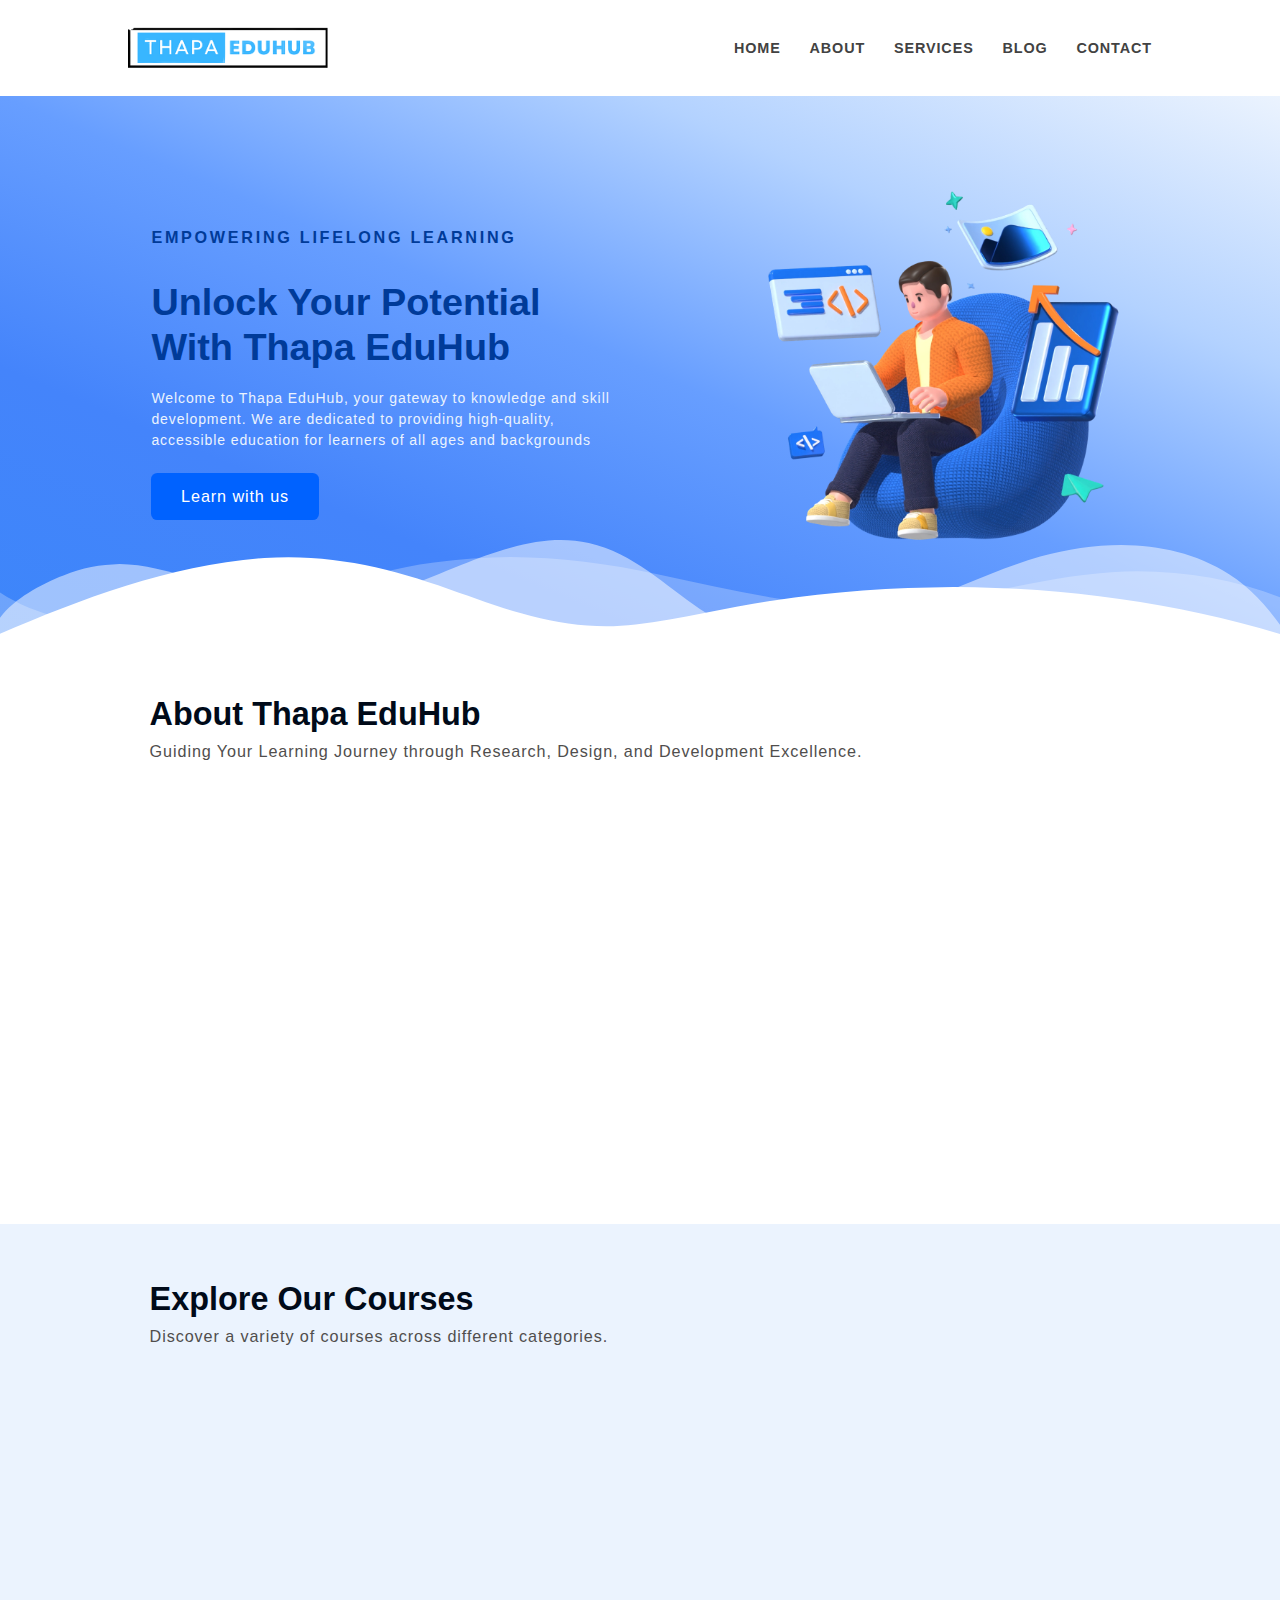
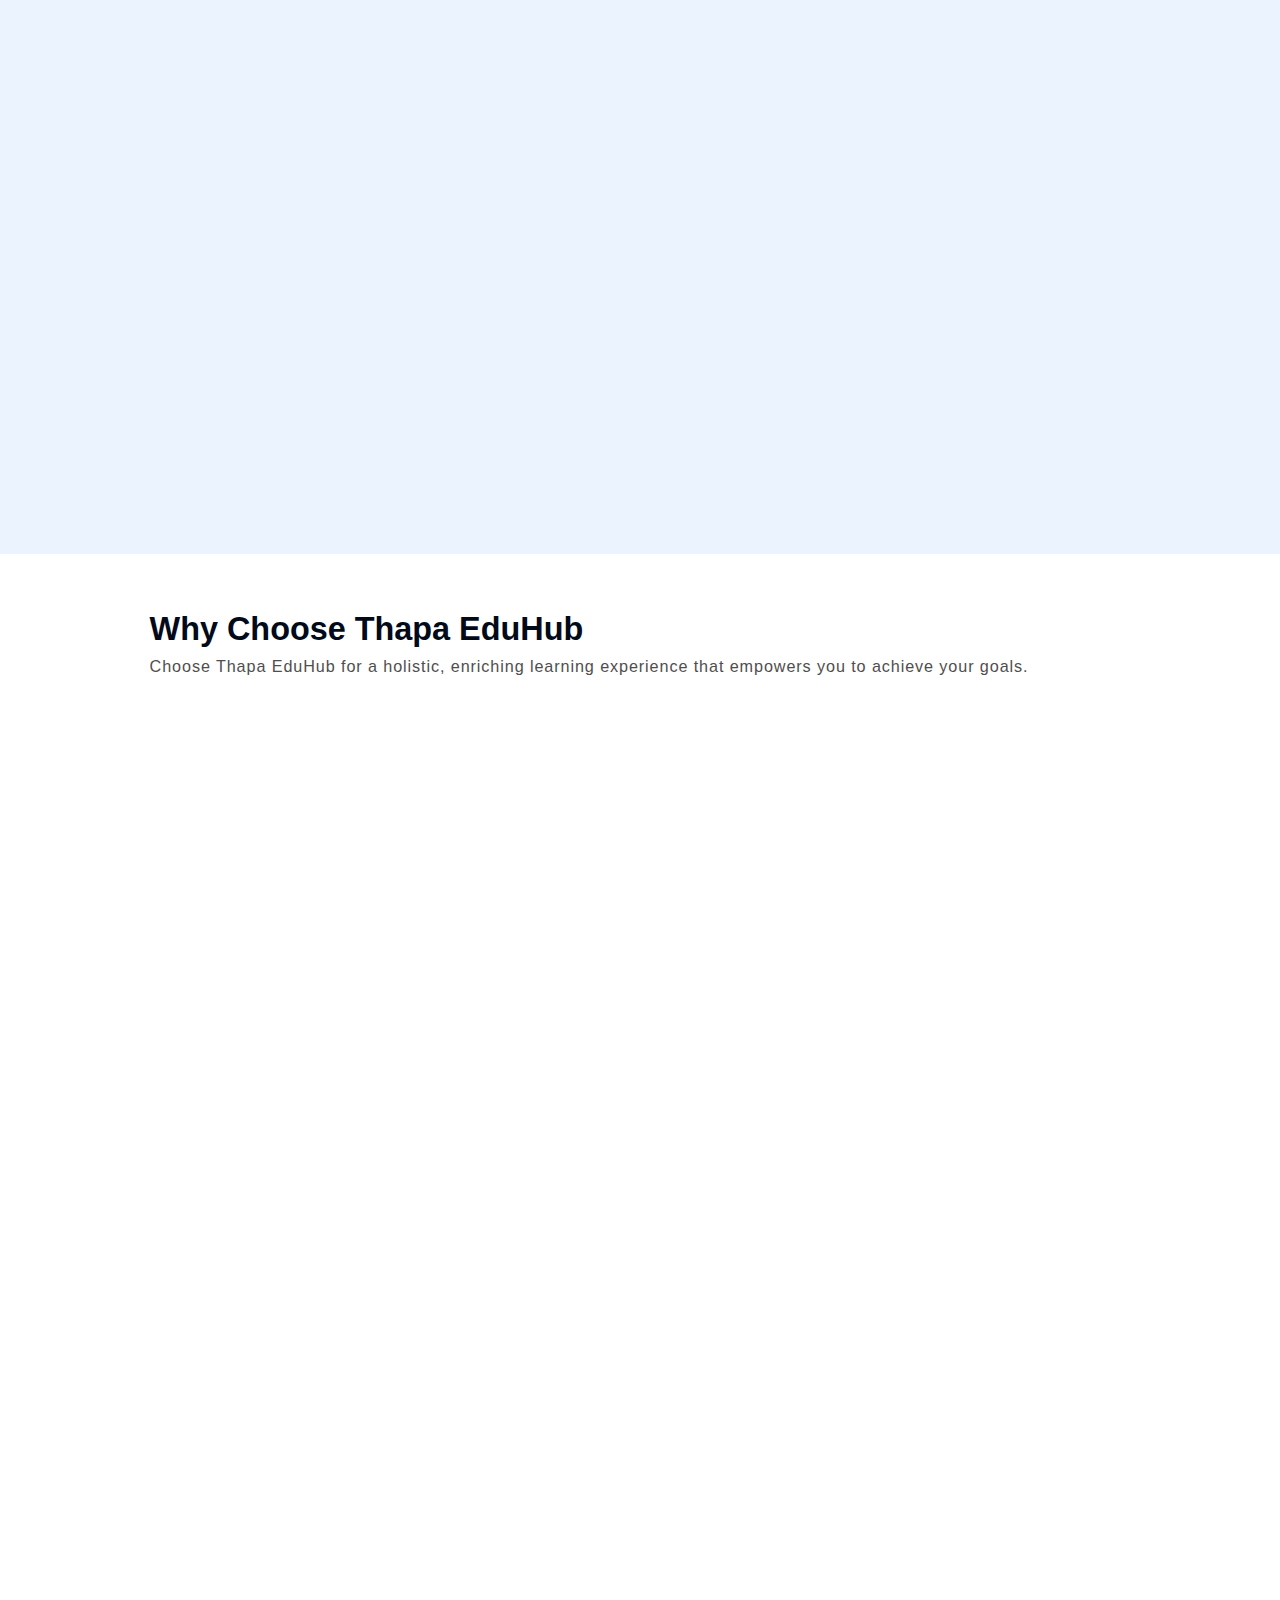
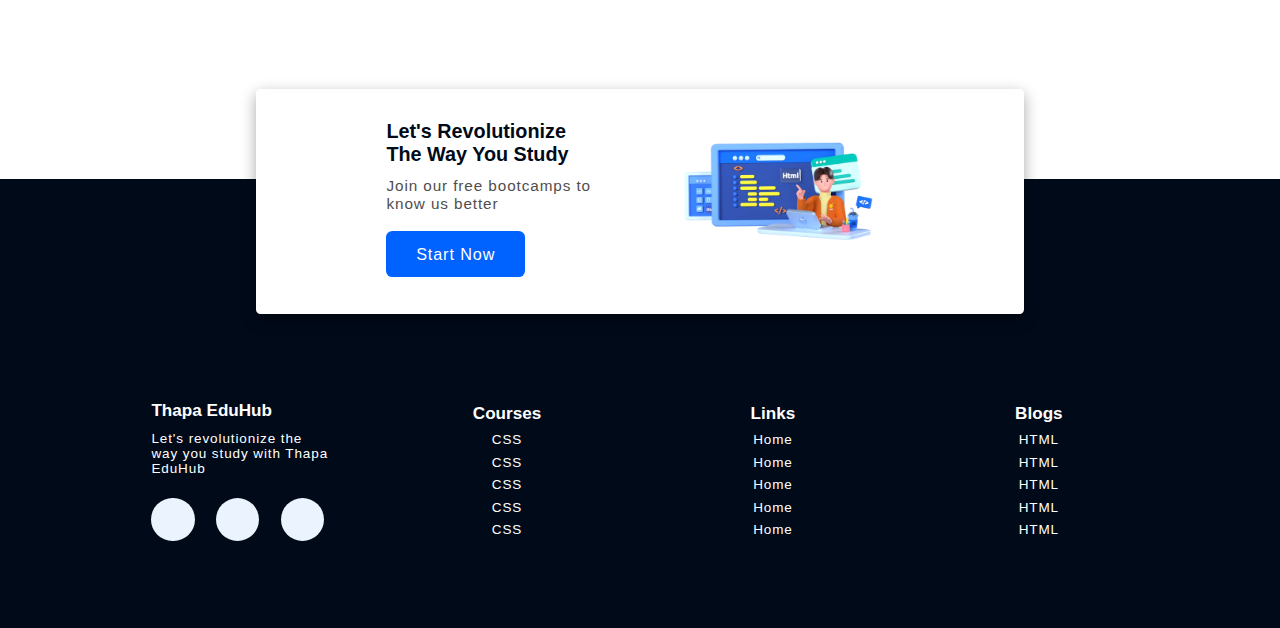
==== commit 17a83114: "add  a animation" ====
--- a/index.html
+++ b/index.html
@@ -3,7 +3,17 @@
   <head>
     <meta charset="UTF-8" />
     <meta name="viewport" content="width=device-width, initial-scale=1.0" />
+    <meta
+      name="description"
+      content=" Welcome to Thapa EduHub, your gateway to knowledge and skill
+              development. We are dedicated to providing high-quality,
+              accessible education for learners of all ages and backgrounds"
+    />
+    <meta name="keywords" content="css, html, scss, css course, html course" />
+    <meta name="robots" content="index, follow" />
+   
     <title>Thapa Eduhub</title>
+
     <link
       rel="stylesheet"
       href="https://cdnjs.cloudflare.com/ajax/libs/font-awesome/6.6.0/css/all.min.css"
@@ -12,6 +22,7 @@
       referrerpolicy="no-referrer"
     />
     <link rel="stylesheet" href="css/style.css" />
+     <link rel="stylesheet" href="https://unpkg.com/aos@next/dist/aos.css" />
   </head>
 
   <body>
@@ -68,11 +79,13 @@
           </div>
           <div class="main-section--image">
             <figure>
-              <img
-                src="images/main-hero.webp"
-                alt="a guy with laptop and doing coding"
-                width="80%"
-              />
+              <div data-aos="zoom-out-down">
+                <img
+                  src="images/main-hero.webp"
+                  alt="a guy with laptop and doing coding"
+                  width="80%"
+                />
+              </div>
             </figure>
           </div>
         </div>
@@ -116,7 +129,11 @@
       </div>
 
       <div class="container grid grid-three-cols">
-        <div class="common-container">
+        <div
+          class="common-container"
+          data-aos="fade-right"
+          data-aos-duration="1000"
+        >
           <div class="common-icon">
             <img src="images/research.png" alt="research image" height="70%" />
           </div>
@@ -128,7 +145,11 @@
           </p>
         </div>
 
-        <div class="common-container">
+        <div
+          class="common-container"
+          data-aos="fade-up"
+          data-aos-duration="1000"
+        >
           <div class="common-icon">
             <img src="images/design.png" alt="design image" height="70%" />
           </div>
@@ -139,7 +160,11 @@
           </p>
         </div>
 
-        <div class="common-container">
+        <div
+          class="common-container"
+          data-aos="fade-left"
+          data-aos-duration="1500"
+        >
           <div class="common-icon">
             <img src="images/Coding.png" alt="coding image" height="70%" />
           </div>
@@ -165,7 +190,7 @@
       </div>
 
       <div class="container grid grid-four-cols">
-        <div class="course-div">
+        <div class="course-div" data-aos="zoom-out-up" data-aos-duration="1000">
           <div class="common-icon">
             <i class="icon fa-brands fa-js" style="color: #ffd43b"></i>
           </div>
@@ -175,7 +200,7 @@
           </p>
         </div>
 
-        <div class="course-div">
+        <div class="course-div" data-aos="zoom-out-up" data-aos-duration="1000">
           <div class="common-icon">
             <i class="icon fa-brands fa-python" style="color: #74c0fc"></i>
           </div>
@@ -185,7 +210,7 @@
           </p>
         </div>
 
-        <div class="course-div">
+        <div class="course-div" data-aos="zoom-out-up" data-aos-duration="1000">
           <div class="common-icon">
             <i class="icon fa-solid fa-code" style="color: #b197fc"></i>
           </div>
@@ -195,7 +220,7 @@
           </p>
         </div>
 
-        <div class="course-div">
+        <div class="course-div" data-aos="zoom-out-up" data-aos-duration="1000">
           <div class="common-icon">
             <i class="icon fa-brands fa-java" style="color: #3d7491"></i>
           </div>
@@ -205,7 +230,7 @@
           </p>
         </div>
 
-        <div class="course-div">
+        <div class="course-div" data-aos="zoom-out-up" data-aos-duration="1000">
           <div class="common-icon">
             <i class="icon fa-solid fa-database" style="color: #74c0fc"></i>
           </div>
@@ -214,7 +239,7 @@
             Effective data management and retrieval using SQL database language.
           </p>
         </div>
-        <div class="course-div">
+        <div class="course-div" data-aos="zoom-out-up" data-aos-duration="1000">
           <div class="common-icon">
             <i class="fa-brands fa-html5" style="color: #ff5226"></i>
           </div>
@@ -223,7 +248,7 @@
             Web content structure with essential markup language.
           </p>
         </div>
-        <div class="course-div">
+        <div class="course-div" data-aos="zoom-out-up" data-aos-duration="1000">
           <div class="common-icon">
             <i class="fa-brands fa-css3" style="color: #009dff"></i>
           </div>
@@ -249,7 +274,7 @@
 
       <div class="container grid grid-three-cols">
         <div class="why-us-div-left text-align--right">
-          <div class="why-us-common-div">
+          <div class="why-us-common-div" data-aos="fade-right">
             <p class="common-number">1</p>
             <h3 class="common-heading">Expert Instructors</h3>
             <p class="common-paragraph">
@@ -257,7 +282,7 @@
               knowledge and guiding you toward success in your learning journey.
             </p>
           </div>
-          <div class="why-us-common-div">
+          <div class="why-us-common-div" data-aos="fade-right">
             <p class="common-number">2</p>
             <h3 class="common-heading">Interactive Lessons</h3>
             <p class="common-paragraph">
@@ -267,7 +292,7 @@
             </p>
           </div>
 
-          <div class="why-us-common-div">
+          <div class="why-us-common-div" data-aos="fade-right">
             <p class="common-number">3</p>
             <h3 class="common-heading">Lifelong Learning Support</h3>
             <p class="common-paragraph">
@@ -278,12 +303,12 @@
           </div>
         </div>
 
-        <div class="container-image">
+        <div class="container-image" data-aos="zoom-in">
           <img src="images/mobile.png" alt="mobile website" />
         </div>
 
         <div class="why-us-div-right text-align--left">
-          <div class="why-us-common-div">
+          <div class="why-us-common-div" data-aos="fade-left">
             <p class="common-number">4</p>
             <h3 class="common-heading">Expert Instructors</h3>
             <p class="common-paragraph">
@@ -292,7 +317,7 @@
             </p>
           </div>
 
-          <div class="why-us-common-div">
+          <div class="why-us-common-div" data-aos="fade-left">
             <p class="common-number">5</p>
             <h3 class="common-heading">Lifelong Learning Support</h3>
             <p class="common-paragraph">
@@ -302,7 +327,7 @@
             </p>
           </div>
 
-          <div class="why-us-common-div">
+          <div class="why-us-common-div" data-aos="fade-left">
             <p class="common-number">6</p>
             <h3 class="common-heading">Lifelong Learning Support</h3>
             <p class="common-paragraph">
@@ -353,20 +378,18 @@
               <a href="#"> <i class="fa-brands fa-discord"></i></a>
             </div>
 
-             <div class="social-icon">
+            <div class="social-icon">
               <a href="#"> <i class="fa-brands fa-youtube"></i></a>
             </div>
 
-             <div class="social-icon">
+            <div class="social-icon">
               <a href="#"> <i class="fa-brands fa-instagram"></i></a>
             </div>
           </div>
         </div>
 
         <div class="courses-links">
-          <h3 class="footer-content-title">
-            Courses
-          </h3>
+          <h3 class="footer-content-title">Courses</h3>
           <li>CSS</li>
           <li>CSS</li>
           <li>CSS</li>
@@ -374,18 +397,15 @@
           <li>CSS</li>
         </div>
         <div class="links">
-          <h3 class="footer-content-title">
-            Links
-          </h3>
+          <h3 class="footer-content-title">Links</h3>
           <li>Home</li>
           <li>Home</li>
           <li>Home</li>
           <li>Home</li>
           <li>Home</li>
-        </div><div class="blogs">
-          <h3 class="footer-content-title">
-           Blogs
-          </h3>
+        </div>
+        <div class="blogs">
+          <h3 class="footer-content-title">Blogs</h3>
           <li>HTML</li>
           <li>HTML</li>
           <li>HTML</li>
@@ -397,4 +417,9 @@
 
     <!-- ========== End Footer Section ========== -->
   </body>
+
+  <script src="https://unpkg.com/aos@next/dist/aos.js"></script>
+  <script>
+    AOS.init();
+  </script>
 </html>
--- a/css/style.css
+++ b/css/style.css
@@ -462,7 +462,7 @@
 
       &::before {
         content: "";
-        width: 40rem;
+        width: 45rem;
         display: block;
         aspect-ratio: 1;
         background-color: var(--primary-color);
@@ -482,7 +482,7 @@
 
       &::after {
         content: "";
-        width: 45rem;
+        width: 47rem;
         display: block;
         aspect-ratio: 1;
         position: absolute;
